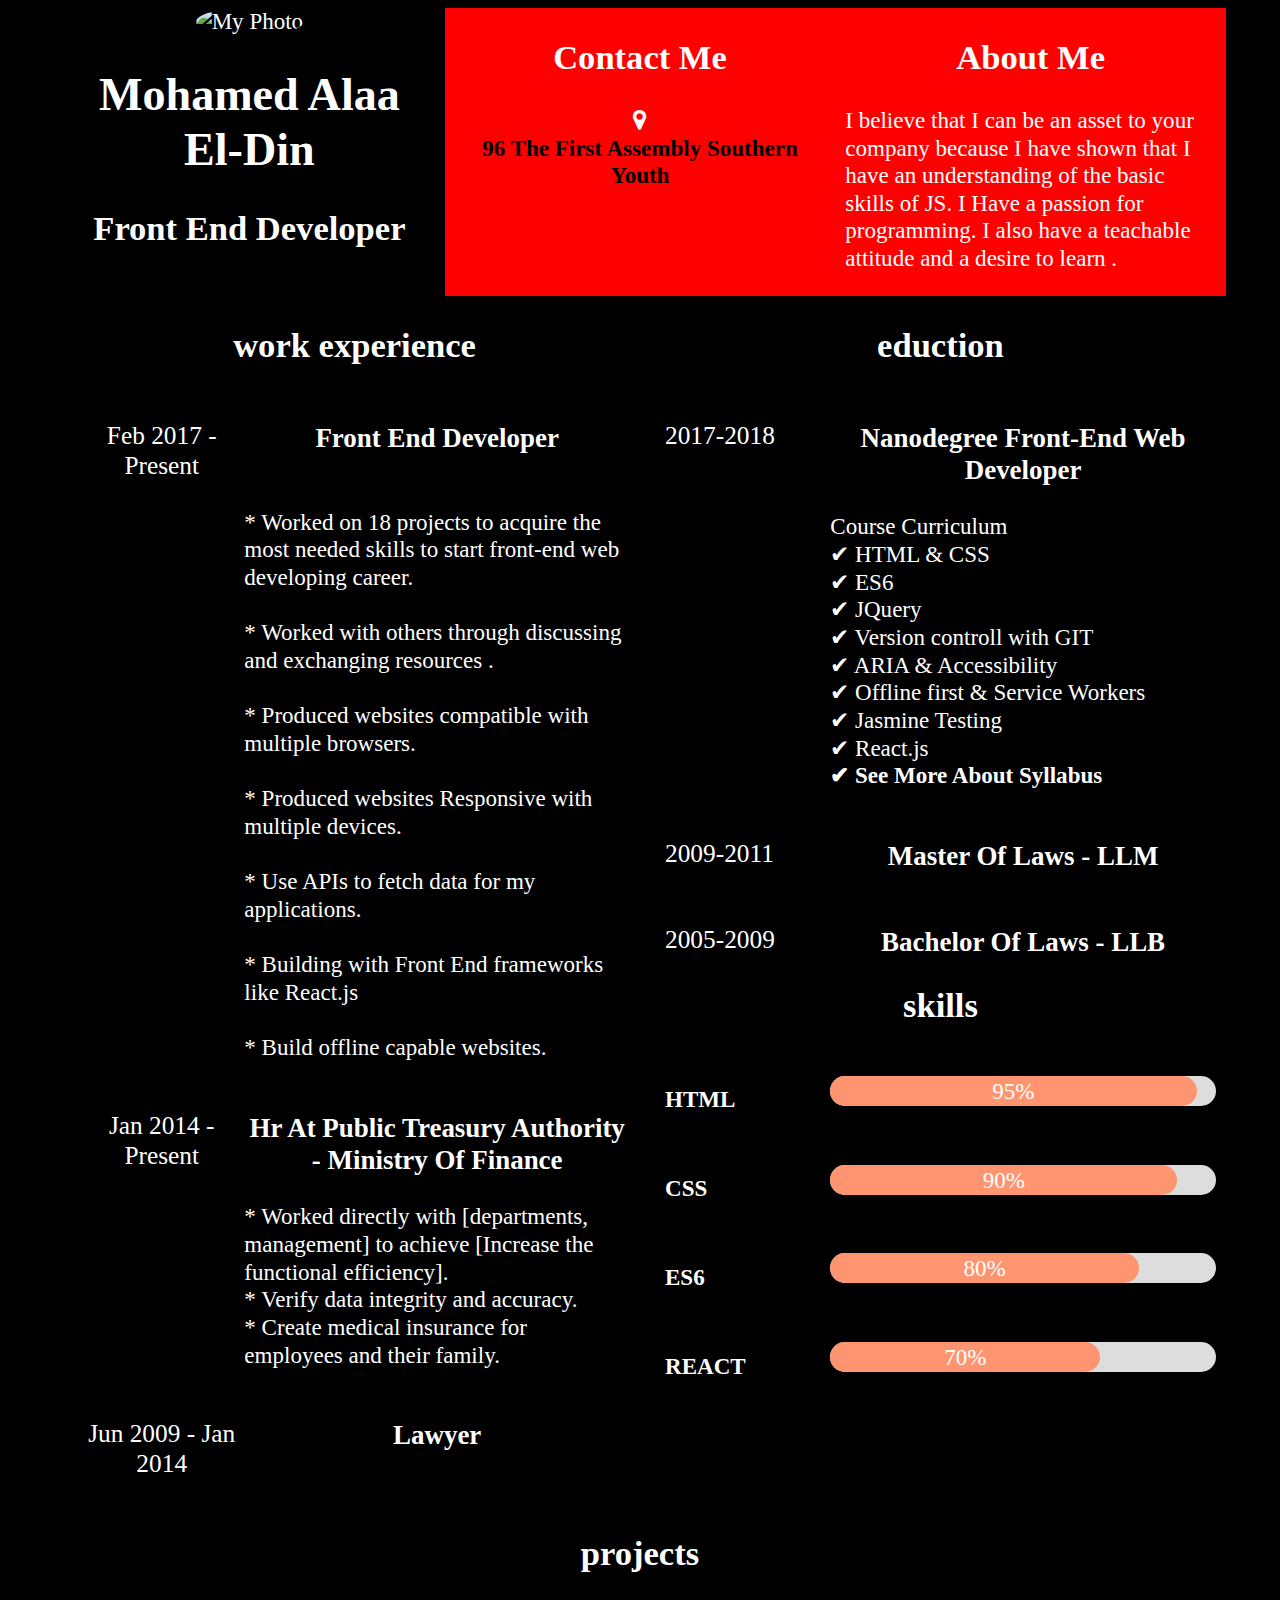
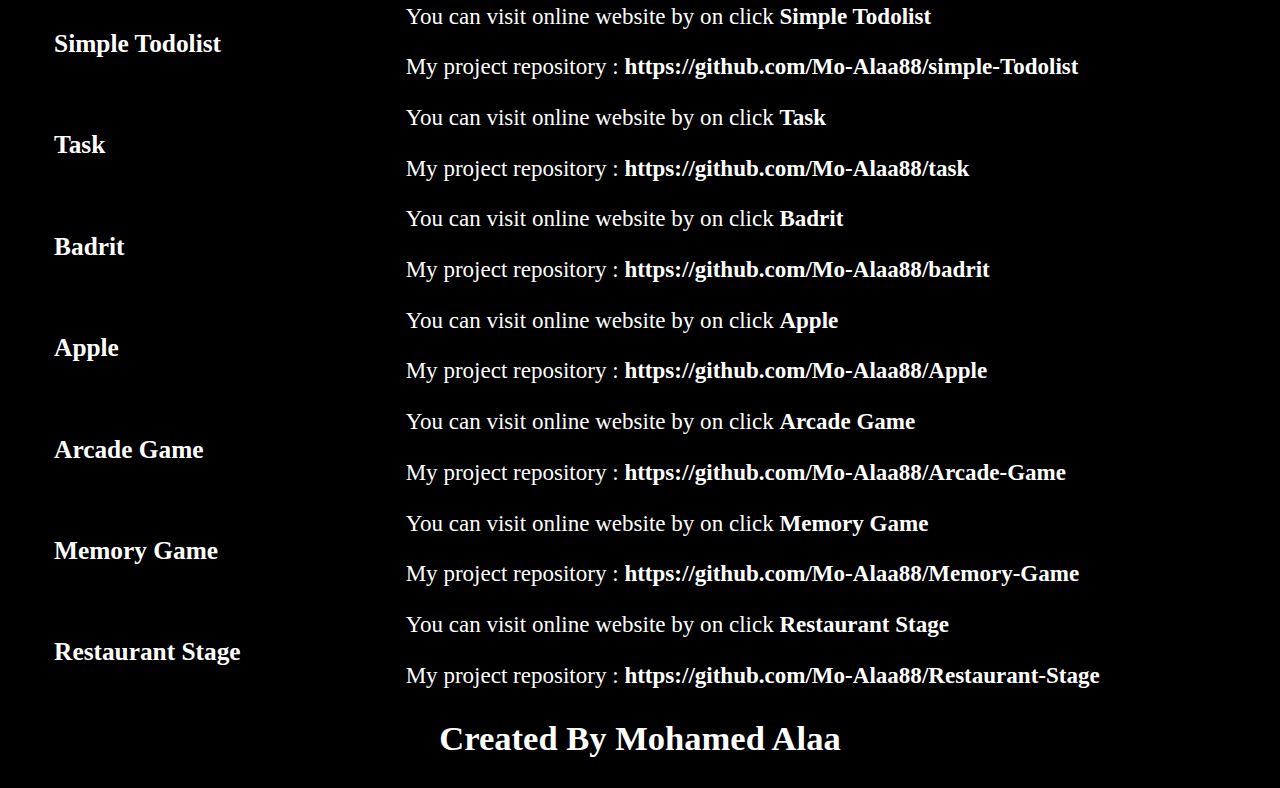
==== index.html @ 9830901a "Update index.html" ====
<!DOCTYPE html>
<html lang="en">
<head>
    <meta charset="UTF-8">
    <meta name="viewport" content="width=device-width, initial-scale=1.0">
	<link rel ='stylesheet' href='./css/main.css'>
    <meta http-equiv="X-UA-Compatible" content="ie=edge">
    <title>Resume</title>
    <link rel="stylesheet" href="https://cdnjs.cloudflare.com/ajax/libs/font-awesome/4.7.0/css/font-awesome.min.css">
</head>
<body>
    <header class="inline">
        <aside class="capt col-4">
            <img src='./image/1.jpeg'alt="My Photo">
            <h1>mohamed alaa el-din</h1>
            <h2>front end developer</h2>            
        </aside>
        <aside class="capt col-4 redBack">
            <h2>contact me</h2>
           <!--  <div >
                <div class="mob"> <i class="fa fa-mobile-phone"></i></div>
                <a href="tel:01228838384" title="Press for go to call number">01228838384</a>
            </div> -->
            <div>
                <div class="mob">
                    <i class="fa fa-map-marker"></i>
                </div>
                <a href="https://www.google.com/maps/place/The+first+assembly+_+Southern+youth/@30.0542994,31.4559256,17z/data=!3m1!4b1!4m5!3m4!1s0x14583cc3ffffffff:0x2319276a5e9e872b!8m2!3d30.0542948!4d31.4581196" target="_blank" title="Press for get directions">96 The first assembly Southern youth</a>
            </div>
         <!--   <div>
                <i class="fa fa-envelope"></i>
                <div><a href="mailto:mohammed.alaa.al.din@gmail.com?Subject=Hello%20again" target="_top" title="Press for send mail">mohammed.alaa.al.din@gmail.com</a>
                </div>
            </div>
            <div>
                <div><i class="fa fa-linkedin-square"></i></div>
                <a href="https://www.linkedin.com/in/mo-alaa88" target="_blank" title="Press for go to my profile on linkedIn">linkedin.com/in/mo-alaa88</a>
            </div>
            <div>
                <div><i class="fa fa-github"></i></div>
                <a href="https://github.com/Mo-Alaa88" target="_blank" title="Press for go to My profile on Github">github.com/Mo-Alaa88</a>
            </div> -->
        </aside>
        <aside class="col-4 redBack" >
            <h2 class="capt">about me</h2>
            <p>I believe that I can be an asset to your company because I have shown that I have an understanding of the basic skills of JS. I Have a passion for programming. I also have a teachable attitude and a desire to learn .</p>
        </aside>

    </header>
    <section class="inline">
      <aside class="grayBlack col-6">
          <h2 class="buttonSection">work experience</h2>
          <div class="inline">
            <p class="data capt">
                feb 2017 - present
            </p>
            <div class="blockDis">
                <h3 class="capt">front end developer</h3>
                <p><br>* Worked on 18 projects to acquire the most needed skills to start front-end web developing career.
                        <br><br>* Worked with others through discussing and exchanging resources .
                        <br><br>* Produced websites compatible with multiple browsers.
                        <br><br>* Produced websites Responsive with multiple devices.
                        <br><br>* Use APIs to fetch data for my applications. 
                        <br><br>* Building with Front End frameworks like React.js
                        <br><br>* Build offline capable websites.</p>
            </div>
          </div>
          <div>
                <p class="data capt">
                    jan 2014 - present
                </p>
                <div class="blockDis">
                    <h3 class="capt">hr at public treasury authority - ministry of finance</h3>
                    <p>
                        * Worked directly with [departments, management] to achieve [Increase the functional efficiency].
                        <br>* Verify data integrity and accuracy.
                        <br>* Create medical insurance for employees and their family.
                    </p>
                </div>
          </div>
          <div>
                <p class="data capt">
                    jun 2009 - jan 2014
                </p>
                <div class="blockDis">
                    <h3 class="capt">lawyer</h3>

          </div>
          </div>
    
      </aside> 
      <aside class="col-6 ">
        <h2 class="buttonSection">eduction</h2>
            <div>
                <p class="data capt">
                    2017-2018
                </p>
                <div class="blockDis">
                    <h3 class="capt">nanodegree front-end web developer</h3>
                    <p>
                            Course Curriculum

                            <br> ✔ HTML & CSS 
                            <br> ✔ ES6
                            <br> ✔ JQuery
                            <br> ✔ Version controll with GIT
                            <br> ✔ ARIA & Accessibility
                            <br> ✔ Offline first & Service Workers
                            <br> ✔ Jasmine Testing
                            <br> ✔ React.js   
                            <br>
                            <a href="https://s3.amazonaws.com/video.udacity-data.com/topher/2017/December/5a39dea1_syllabus-front-end-web-developer-nd-v7.0/syllabus-front-end-web-developer-nd-v7.0.pdf" class="capt">✔ see more about Syllabus</a>
                    </p>
                </div>
            </div>

            <div>
                <p class="data capt">
                    2009-2011
                </p>
                <div class="blockDis">
                    <h3 class="capt">master of laws - LLM</h3>
                </div>
            </div>

            <div>
                <p class="data capt">
                    2005-2009
                </p>
                <div class="blockDis">
                    <h3 class="capt">bachelor of laws - LLB</h3>
                </div>
            </div>
        <h2 class="buttonSection">skills</h2>
        <div class="blackHall">
          <h4>html</h4>
          <div id="myProgress" class="blockDis">
            <div class="myBar" id="a95">95%</div>
          </div>
        </div>


        <div class="blackHall">
            <h4>css</h4>
            <div id="myProgress" class="blockDis">
                <div class="myBar" id="a90">90%</div>
            </div>
        </div>

        <div class="blackHall">
            <h4>es6</h4>
            <div id="myProgress" class="blockDis">
                <div class="myBar" id="a80">80%</div>
            </div>
        </div>
    

        <div class="blackHall">
            <h4>react</h4>
            <div id="myProgress" class="blockDis">
                <div class="myBar" id="a70">70%</div>
            </div>
        </div>
      </aside> 
    </section>
    <section class="col-12" id="content">
        <h2 class="buttonSection">projects</h2>
        <!-- <div class="darkBlue">  -->
            <!-- <a href="" title="">Apple </a> -->
            <!-- <div class="blue">
                <h3 class=' project'>Apple</h3>
                <p>You can viste online website by this <a href="" title="">link</a></p>
                <p>Ripo project <a>https</a></p>
            </div>

            <div class="mediamBlue">
                <h3 class=' project'>Apple</h3>
                <p>You can viste online website by this <a href="" title="">link</a></p>
                <p>Ripo project <a>https</a></p>
            </div> -->
            <script id="template" type="text/template">
            </script>
            <!-- <h3 class=' project'>Apple</h3>
            <p>You can viste online website by this <a href="" title="">link</a></p>
            <p>Ripo project <a>https</a></p>

            <h3 class=' project'>Apple</h3>
            <p>You can viste online website by this <a href="" title="">link</a></p>
            <p>Ripo project <a>https</a></p>

            <h3 class=' project'>Apple</h3>
            <p>You can viste online website by this <a href="" title="">link</a></p>
            <p>Ripo project <a>https</a></p>

            <h3 class=' project'>Apple</h3>
            <p>You can viste online website by this <a href="" title="">link</a></p>
            <p>Ripo project <a>https</a></p>

            <h3 class=' project'>Apple</h3>
            <p>You can viste online website by this <a href="" title="">link</a></p>
            <p>Ripo project <a>https</a></p>

            <h3 class=' project'>Apple</h3>
            <p>You can viste online website by this <a href="" title="">link</a></p>
            <p>Ripo project <a>https</a></p> -->
        <!-- </div> -->
    </section>
    <footer>
        <h2 class="capt">created by mohamed alaa</h2>
    </footer>
</body>
<script src="./js/app.js"></script>
</html>
---- css/main.css ----
body {
    background-color: black;
    font-size: calc(14px + (26 - 14) * ((100vw - 300px) / (1600 - 300)));
    line-height: 1.2;
    padding: 0 2em;
    text-align: center;
    overflow-wrap: break-word;
    color: white;

}
img{
    border-radius: 50% ;
}

.capt {
    text-transform: capitalize;
}

.fa {
    font-size:xx-large;
 } 
 a{
     text-decoration: none;
     color: black;
     font-weight: bold;
}
.redBack {
    background-color: red;
}
p{
    text-align: left;
}
.data{
    text-align: center;
    font-size: 1.1em;
}
.grayBack {
    background-color: #00070d;
    padding-top: 21px;
}

.buttonSection > aside > h2 {
    color:#fe9570;
    text-transform: uppercase;
}

p > a {
    color: white;

}

h4 {
    text-transform: uppercase;
}

#myProgress {
    width: 100%;
    background-color: #ddd;
    border-radius: 25px;
  }

.myBar {
    height: 30px;
    background-color: #fe9570;
    text-align: center;
    line-height: 30px;
    color: white;
    border-radius: 25px;
}

#a95{
    width: 95%;
}

#a90{
    width: 90%;
}

#a80{
    width: 80%;
}

#a70{
    width: 70%;
}
footer > a {
    color: white;
}
@media only screen and (min-width:750px){
    .col-1 {width: 8.33%;}
    .col-2 {width: 16.66%;}
    .col-3 {width: 25%;}
    .col-4 {
        width: 33.33%;
        padding-left: 10px;
        padding-right: 10px;
    }
    .col-5 {width: 41.66%;}
    .col-6 {
        width: 50%;
        padding-left: 25px;
        padding-right: 10px;
    }
    .col-7 {width: 58.33%;}
    .col-8 {width: 66.66%;}
    .col-9 {width: 75%;}
    .col-10 {width: 83.33%;}
    .col-11 {width: 91.66%;}
    .col-12 {width: 100%;}
    .blockDis {
        display: block;
        float: left;
        width: 70%;
    }
    .data{
        display: flex;
        float: left;
        width: 30%;
    }
    #myProgress{
        margin-top: 20px;
        width: 70%;
        background-color: #ddd;
        border-radius: 25px;
        height: 30px;    
        line-height: 30px;
    }
    .blackHall {
        display: flex; 
        width: 100%;
    }
    h4{
        display: flex;
        float: left;
        width: 30%;
    }
    .grayBack{
        display: inline-block;
    }
    .inline{
        display: flex;

    }
}
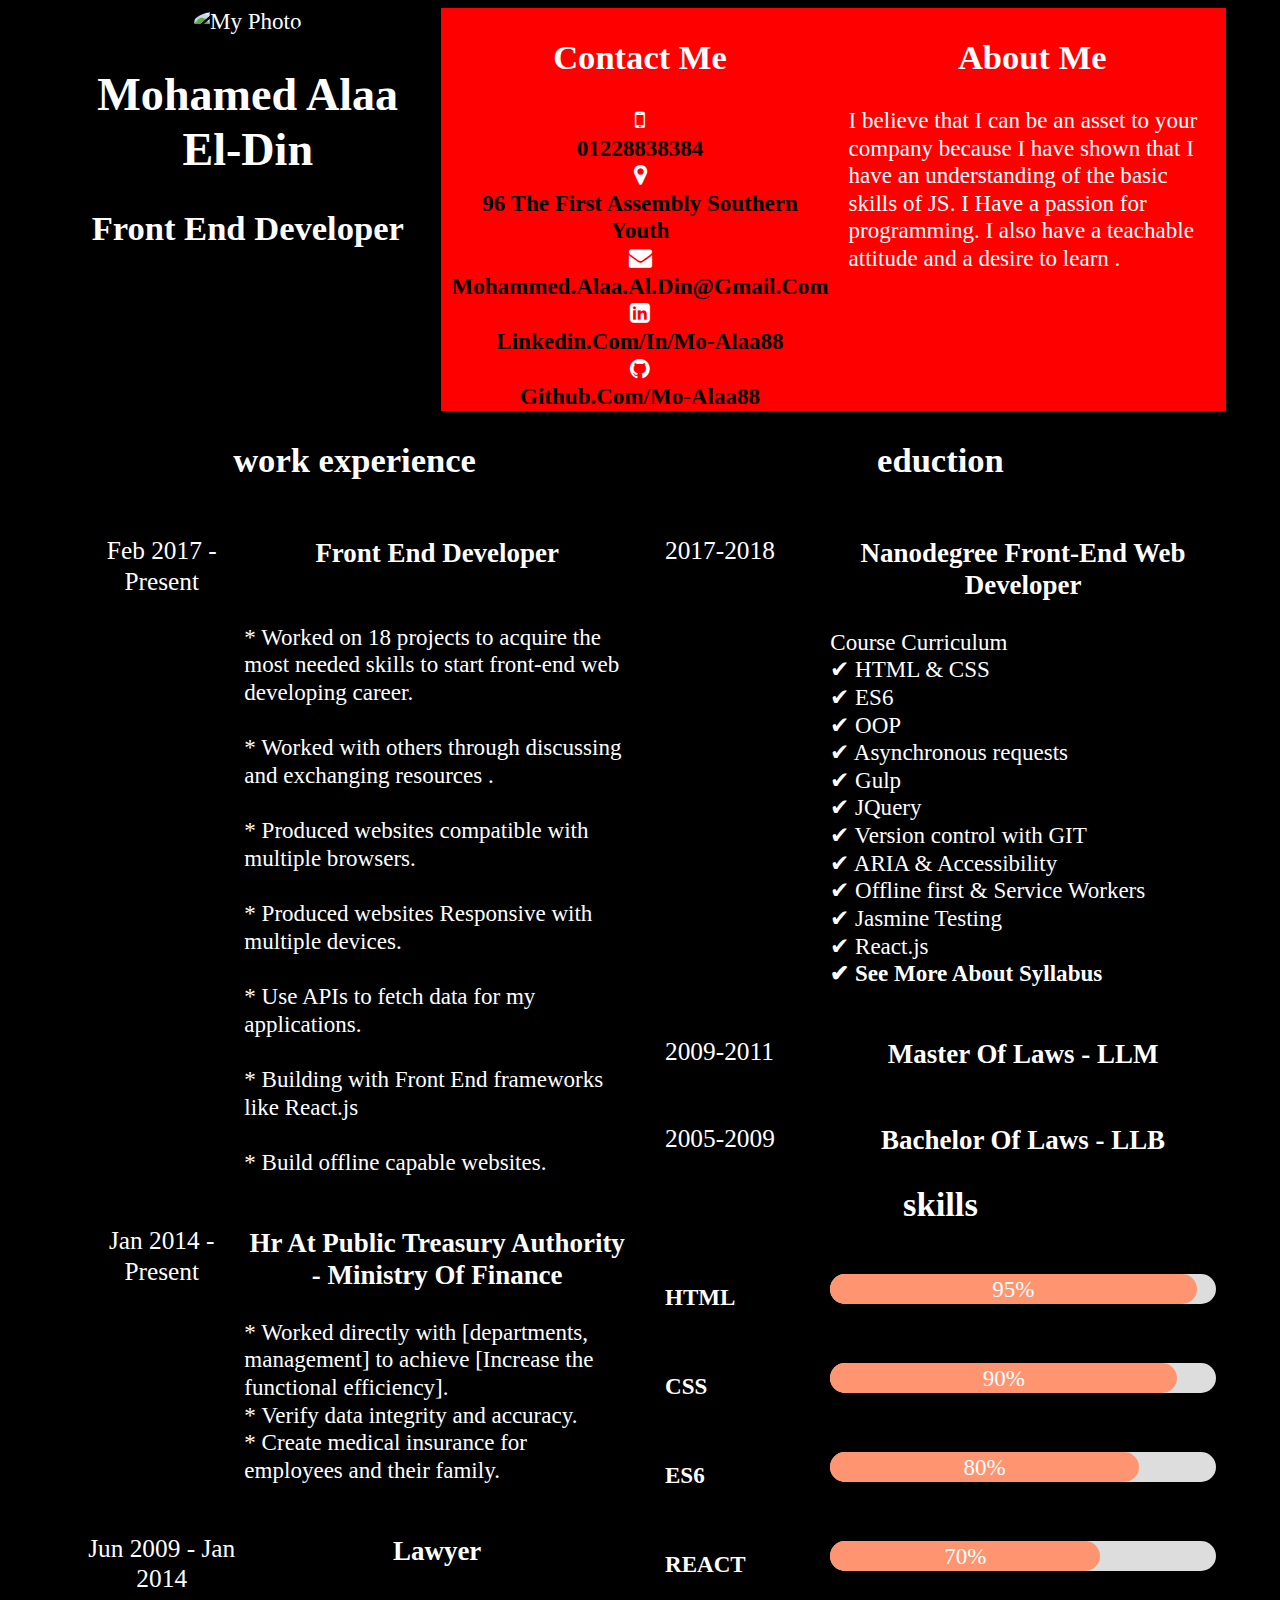
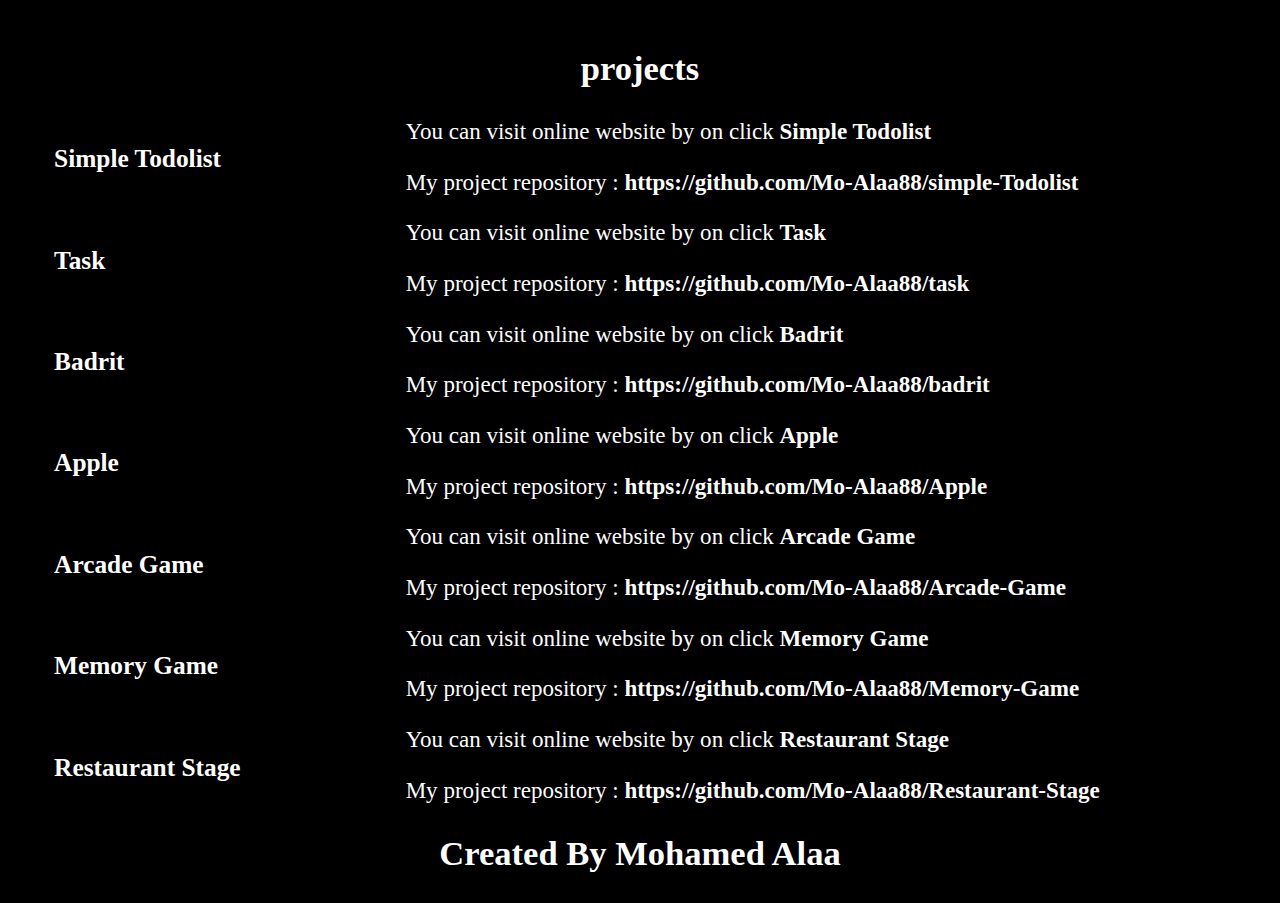
==== commit 18d78c2b: "Update course curriculum contant" ====
--- a/index.html
+++ b/index.html
@@ -17,17 +17,17 @@
         </aside>
         <aside class="capt col-4 redBack">
             <h2>contact me</h2>
-           <!--  <div >
+            <div >
                 <div class="mob"> <i class="fa fa-mobile-phone"></i></div>
                 <a href="tel:01228838384" title="Press for go to call number">01228838384</a>
-            </div> -->
+            </div>
             <div>
                 <div class="mob">
                     <i class="fa fa-map-marker"></i>
                 </div>
                 <a href="https://www.google.com/maps/place/The+first+assembly+_+Southern+youth/@30.0542994,31.4559256,17z/data=!3m1!4b1!4m5!3m4!1s0x14583cc3ffffffff:0x2319276a5e9e872b!8m2!3d30.0542948!4d31.4581196" target="_blank" title="Press for get directions">96 The first assembly Southern youth</a>
             </div>
-         <!--   <div>
+        <div>
                 <i class="fa fa-envelope"></i>
                 <div><a href="mailto:mohammed.alaa.al.din@gmail.com?Subject=Hello%20again" target="_top" title="Press for send mail">mohammed.alaa.al.din@gmail.com</a>
                 </div>
@@ -39,7 +39,7 @@
             <div>
                 <div><i class="fa fa-github"></i></div>
                 <a href="https://github.com/Mo-Alaa88" target="_blank" title="Press for go to My profile on Github">github.com/Mo-Alaa88</a>
-            </div> -->
+            </div>
         </aside>
         <aside class="col-4 redBack" >
             <h2 class="capt">about me</h2>
@@ -100,14 +100,17 @@
                     <p>
                             Course Curriculum
 
-                            <br> ✔ HTML & CSS 
-                            <br> ✔ ES6
-                            <br> ✔ JQuery
-                            <br> ✔ Version controll with GIT
-                            <br> ✔ ARIA & Accessibility
-                            <br> ✔ Offline first & Service Workers
-                            <br> ✔ Jasmine Testing
-                            <br> ✔ React.js   
+			    <br> ✔  HTML & CSS 
+			    <br> ✔  ES6
+			    <br> ✔  OOP
+			    <br> ✔  Asynchronous requests
+			    <br> ✔  Gulp
+			    <br> ✔  JQuery
+			    <br> ✔  Version control with GIT
+			    <br> ✔  ARIA & Accessibility
+			    <br> ✔  Offline first & Service Workers
+			    <br> ✔  Jasmine Testing
+			    <br> ✔  React.js
                             <br>
                             <a href="https://s3.amazonaws.com/video.udacity-data.com/topher/2017/December/5a39dea1_syllabus-front-end-web-developer-nd-v7.0/syllabus-front-end-web-developer-nd-v7.0.pdf" class="capt">✔ see more about Syllabus</a>
                     </p>
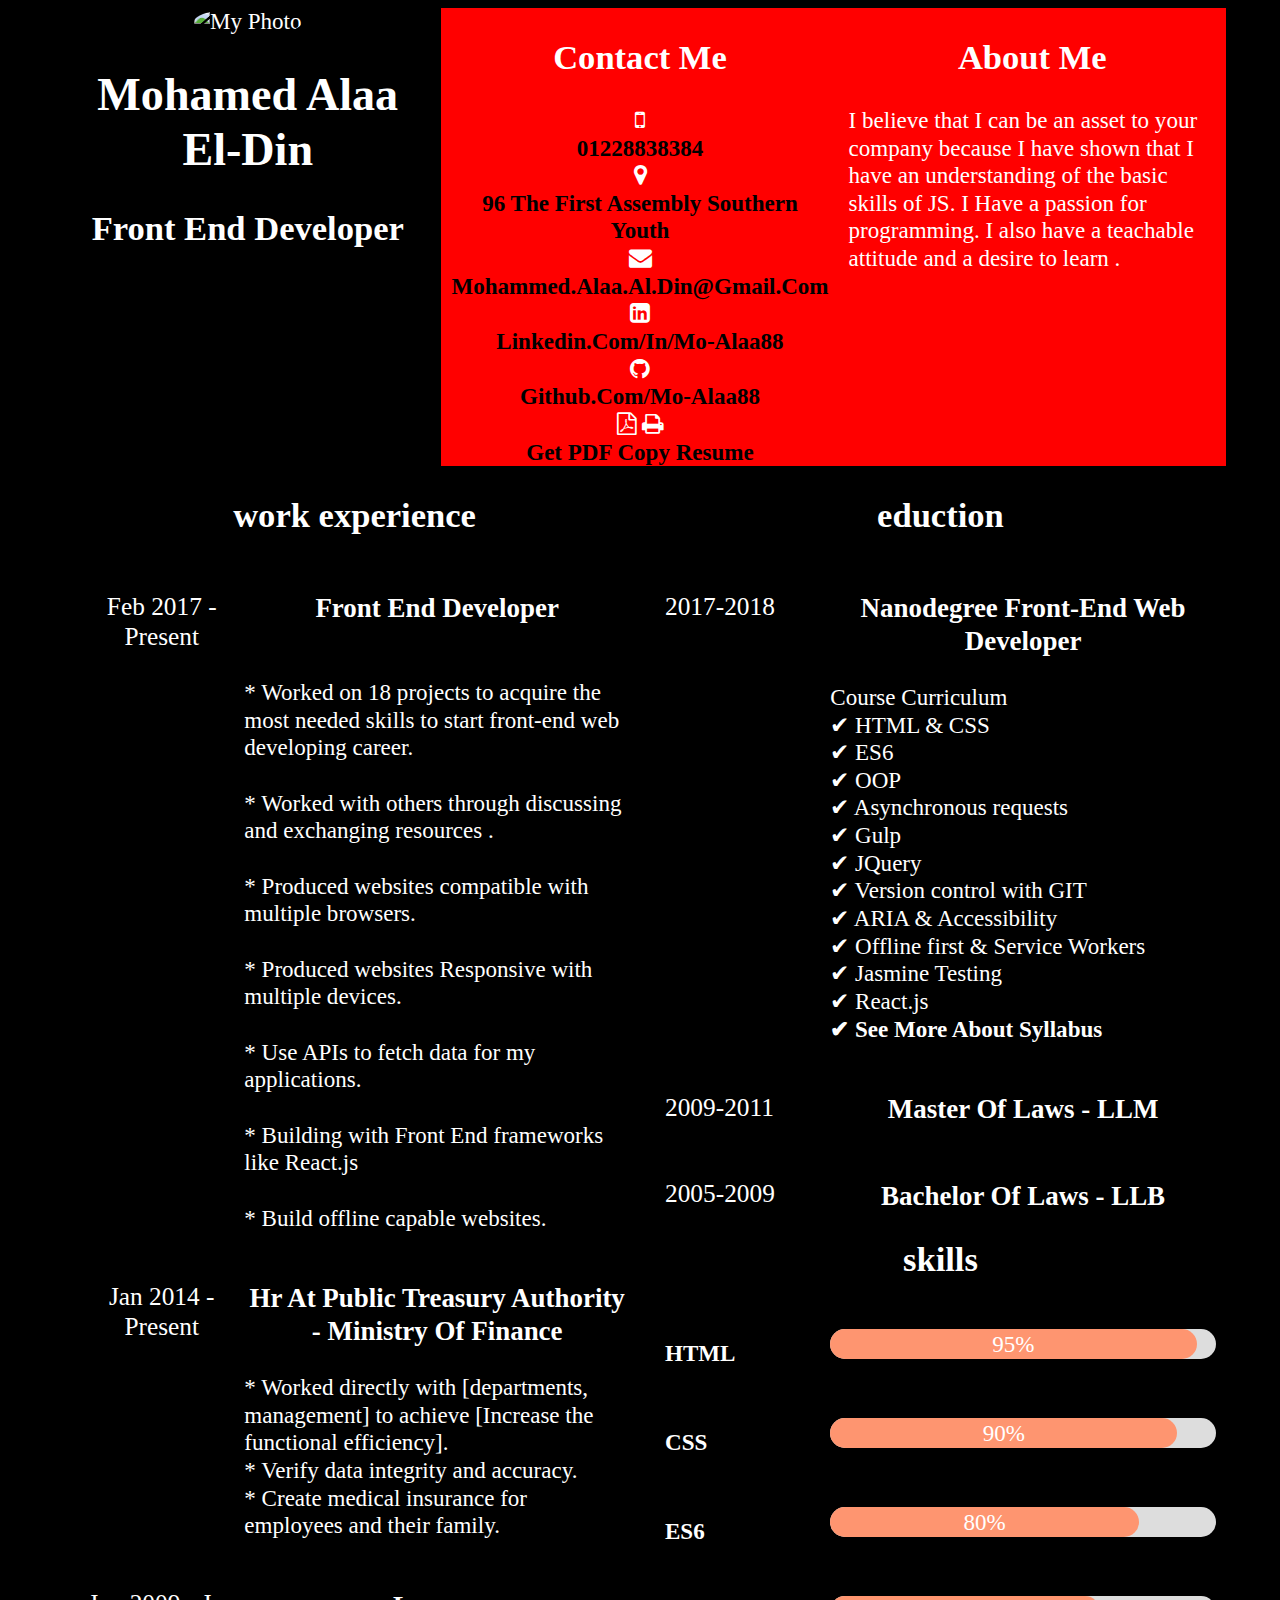
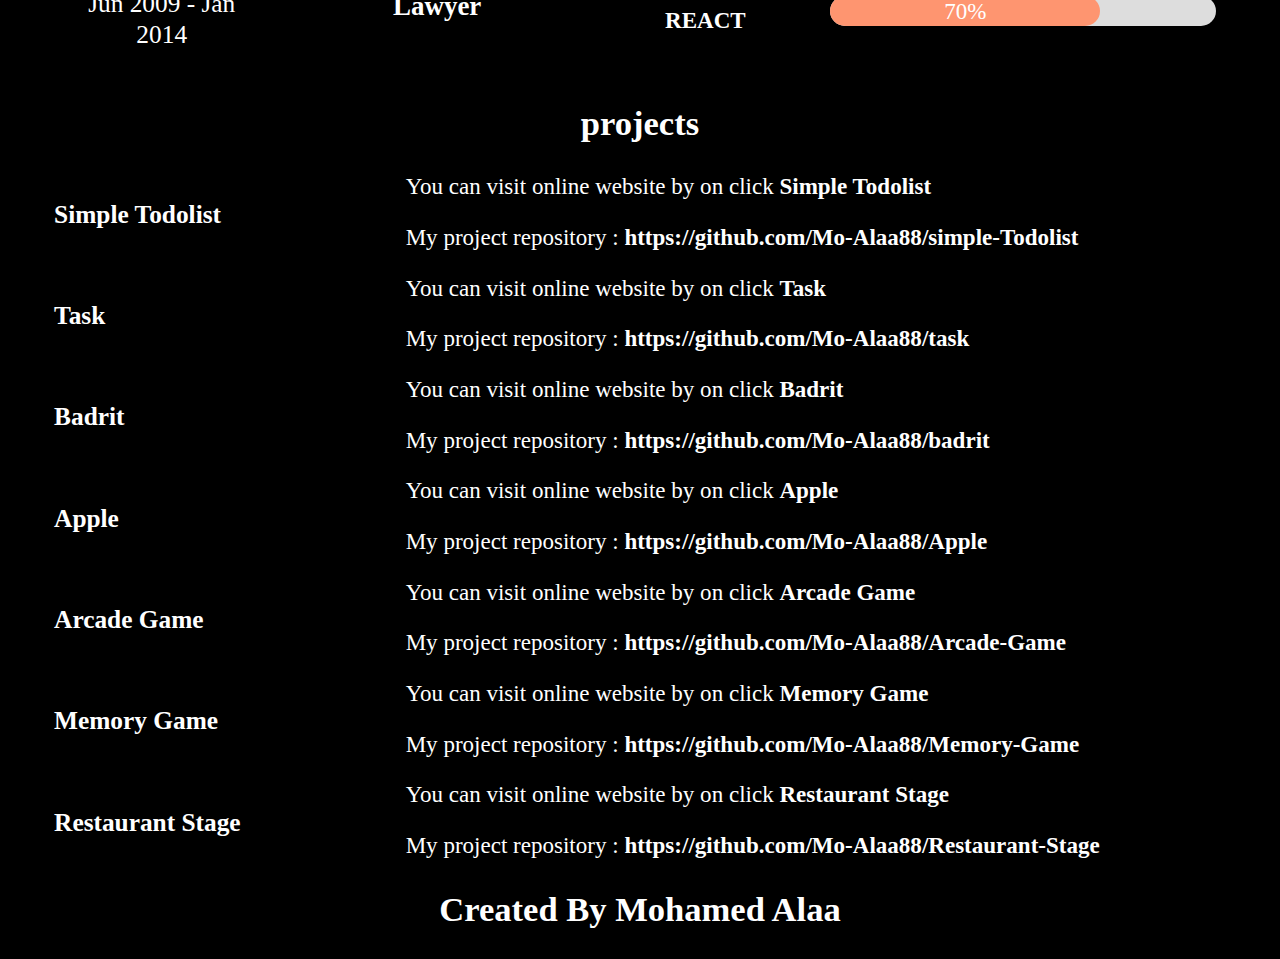
==== commit 3fc584ae: "Add PDF copy resume" ====
--- a/index.html
+++ b/index.html
@@ -27,7 +27,7 @@
                 </div>
                 <a href="https://www.google.com/maps/place/The+first+assembly+_+Southern+youth/@30.0542994,31.4559256,17z/data=!3m1!4b1!4m5!3m4!1s0x14583cc3ffffffff:0x2319276a5e9e872b!8m2!3d30.0542948!4d31.4581196" target="_blank" title="Press for get directions">96 The first assembly Southern youth</a>
             </div>
-        <div>
+            <div>
                 <i class="fa fa-envelope"></i>
                 <div><a href="mailto:mohammed.alaa.al.din@gmail.com?Subject=Hello%20again" target="_top" title="Press for send mail">mohammed.alaa.al.din@gmail.com</a>
                 </div>
@@ -39,6 +39,11 @@
             <div>
                 <div><i class="fa fa-github"></i></div>
                 <a href="https://github.com/Mo-Alaa88" target="_blank" title="Press for go to My profile on Github">github.com/Mo-Alaa88</a>
+            </div>
+            <div>
+                <div><i class="fa fa-file-pdf-o"></i> <i class="fa fa-print" aria-hidden="true"></i>
+                </div>
+                <a href="https://drive.google.com/file/d/1qjwDkl_eYxqEpSkqbyOeDPd5BCdIYazR/view" target="_blank" title="Press here for get PDF copy">get PDF copy resume </a>
             </div>
         </aside>
         <aside class="col-4 redBack" >
@@ -98,21 +103,20 @@
                 <div class="blockDis">
                     <h3 class="capt">nanodegree front-end web developer</h3>
                     <p>
-                            Course Curriculum
-
-			    <br> ✔  HTML & CSS 
-			    <br> ✔  ES6
-			    <br> ✔  OOP
-			    <br> ✔  Asynchronous requests
-			    <br> ✔  Gulp
-			    <br> ✔  JQuery
-			    <br> ✔  Version control with GIT
-			    <br> ✔  ARIA & Accessibility
-			    <br> ✔  Offline first & Service Workers
-			    <br> ✔  Jasmine Testing
-			    <br> ✔  React.js
-                            <br>
-                            <a href="https://s3.amazonaws.com/video.udacity-data.com/topher/2017/December/5a39dea1_syllabus-front-end-web-developer-nd-v7.0/syllabus-front-end-web-developer-nd-v7.0.pdf" class="capt">✔ see more about Syllabus</a>
+                        Course Curriculum
+                        <br> ✔  HTML & CSS 
+                        <br> ✔  ES6
+                        <br> ✔  OOP
+                        <br> ✔  Asynchronous requests
+                        <br> ✔  Gulp
+                        <br> ✔  JQuery
+                        <br> ✔  Version control with GIT
+                        <br> ✔  ARIA & Accessibility
+                        <br> ✔  Offline first & Service Workers
+                        <br> ✔  Jasmine Testing
+                        <br> ✔  React.js
+                        <br>
+                        <a href="https://s3.amazonaws.com/video.udacity-data.com/topher/2017/December/5a39dea1_syllabus-front-end-web-developer-nd-v7.0/syllabus-front-end-web-developer-nd-v7.0.pdf" class="capt">✔ see more about Syllabus</a>
                     </p>
                 </div>
             </div>
@@ -168,45 +172,8 @@
     </section>
     <section class="col-12" id="content">
         <h2 class="buttonSection">projects</h2>
-        <!-- <div class="darkBlue">  -->
-            <!-- <a href="" title="">Apple </a> -->
-            <!-- <div class="blue">
-                <h3 class=' project'>Apple</h3>
-                <p>You can viste online website by this <a href="" title="">link</a></p>
-                <p>Ripo project <a>https</a></p>
-            </div>
-
-            <div class="mediamBlue">
-                <h3 class=' project'>Apple</h3>
-                <p>You can viste online website by this <a href="" title="">link</a></p>
-                <p>Ripo project <a>https</a></p>
-            </div> -->
             <script id="template" type="text/template">
             </script>
-            <!-- <h3 class=' project'>Apple</h3>
-            <p>You can viste online website by this <a href="" title="">link</a></p>
-            <p>Ripo project <a>https</a></p>
-
-            <h3 class=' project'>Apple</h3>
-            <p>You can viste online website by this <a href="" title="">link</a></p>
-            <p>Ripo project <a>https</a></p>
-
-            <h3 class=' project'>Apple</h3>
-            <p>You can viste online website by this <a href="" title="">link</a></p>
-            <p>Ripo project <a>https</a></p>
-
-            <h3 class=' project'>Apple</h3>
-            <p>You can viste online website by this <a href="" title="">link</a></p>
-            <p>Ripo project <a>https</a></p>
-
-            <h3 class=' project'>Apple</h3>
-            <p>You can viste online website by this <a href="" title="">link</a></p>
-            <p>Ripo project <a>https</a></p>
-
-            <h3 class=' project'>Apple</h3>
-            <p>You can viste online website by this <a href="" title="">link</a></p>
-            <p>Ripo project <a>https</a></p> -->
-        <!-- </div> -->
     </section>
     <footer>
         <h2 class="capt">created by mohamed alaa</h2>
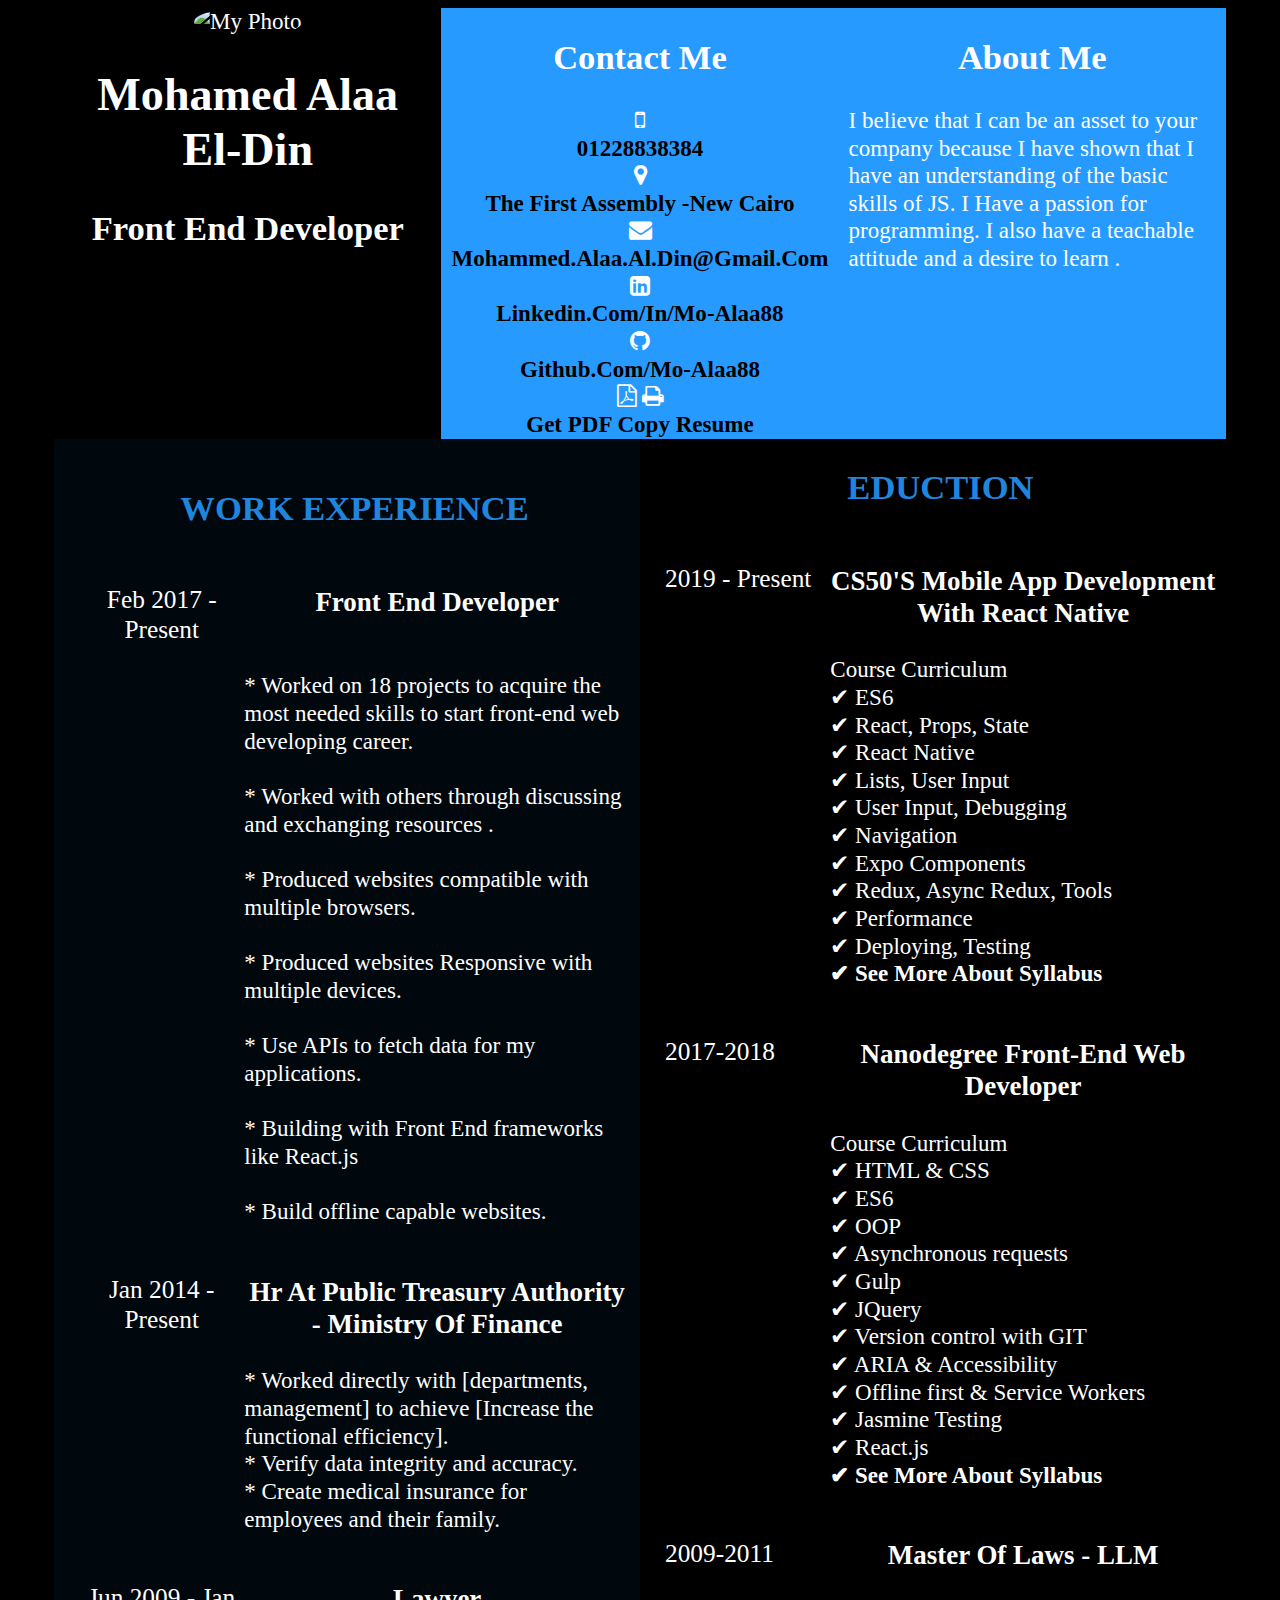
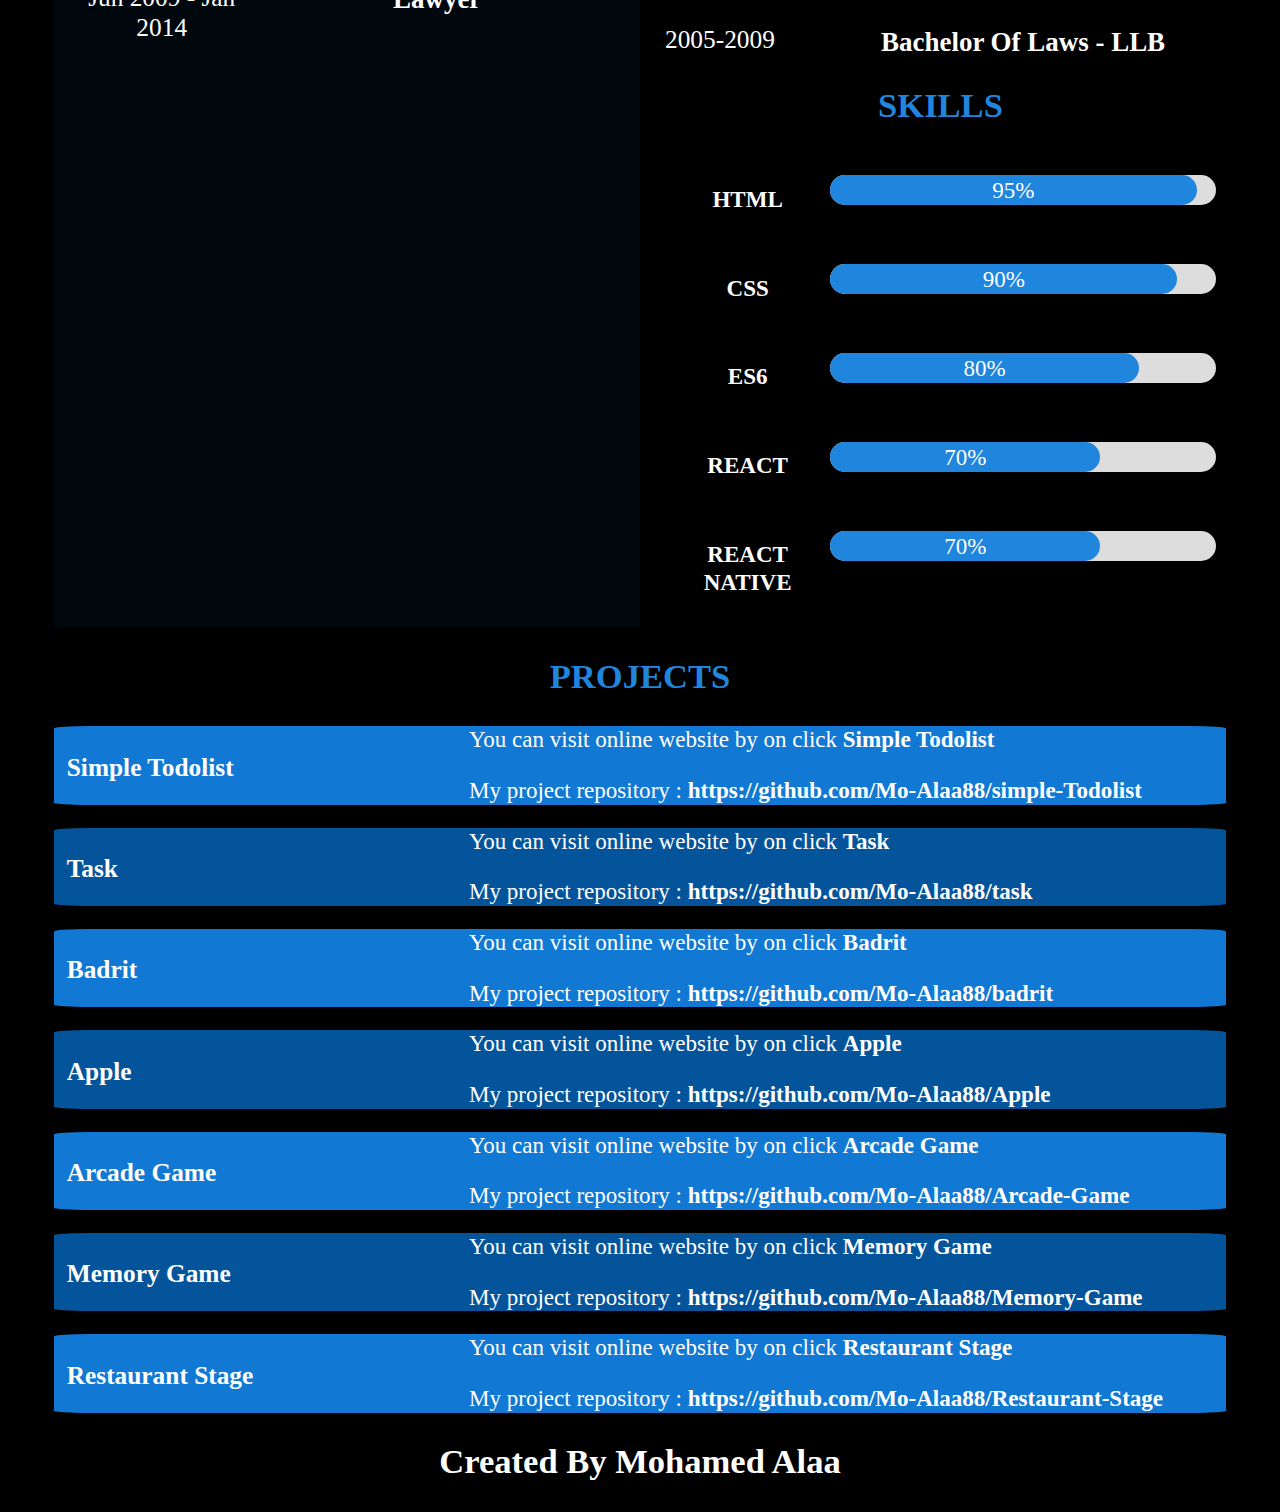
==== commit c04001c6: "Add New Eduction & New Skills - Remove flex prop with h4 in css" ====
--- a/index.html
+++ b/index.html
@@ -25,7 +25,7 @@
                 <div class="mob">
                     <i class="fa fa-map-marker"></i>
                 </div>
-                <a href="https://www.google.com/maps/place/The+first+assembly+_+Southern+youth/@30.0542994,31.4559256,17z/data=!3m1!4b1!4m5!3m4!1s0x14583cc3ffffffff:0x2319276a5e9e872b!8m2!3d30.0542948!4d31.4581196" target="_blank" title="Press for get directions">96 The first assembly Southern youth</a>
+                <a href="https://www.google.com/maps/place/The+first+assembly+_+Southern+youth/@30.0542994,31.4559256,17z/data=!3m1!4b1!4m5!3m4!1s0x14583cc3ffffffff:0x2319276a5e9e872b!8m2!3d30.0542948!4d31.4581196" target="_blank" title="Press for get directions">The first assembly -New Cairo</a>
             </div>
             <div>
                 <i class="fa fa-envelope"></i>
@@ -43,7 +43,7 @@
             <div>
                 <div><i class="fa fa-file-pdf-o"></i> <i class="fa fa-print" aria-hidden="true"></i>
                 </div>
-                <a href="https://drive.google.com/file/d/1qjwDkl_eYxqEpSkqbyOeDPd5BCdIYazR/view" target="_blank" title="Press here for get PDF copy">get PDF copy resume </a>
+                <a href="https://drive.google.com/file/d/1dvo65U2EqIJiWXK4qBJtxyeFBVkAxLIM/view" target="_blank" title="Press here for get PDF copy">get PDF copy resume </a>
             </div>
         </aside>
         <aside class="col-4 redBack" >
@@ -96,6 +96,29 @@
       </aside> 
       <aside class="col-6 ">
         <h2 class="buttonSection">eduction</h2>
+        <div>
+            <p class="data capt">
+                2019 - Present
+            </p>
+            <div class="blockDis">
+                <h3 class="capt">CS50's Mobile App Development with React Native</h3>
+                <p>
+                    Course Curriculum 
+                    <br> ✔  ES6
+                    <br> ✔  React, Props, State
+                    <br> ✔  React Native
+                    <br> ✔  Lists, User Input
+                    <br> ✔  User Input, Debugging
+                    <br> ✔  Navigation
+                    <br> ✔  Expo Components
+                    <br> ✔  Redux, Async Redux, Tools
+                    <br> ✔  Performance
+                    <br> ✔  Deploying, Testing
+                    <br>
+                    <a href="https://s3.amazonaws.com/video.udacity-data.com/topher/2017/December/5a39dea1_syllabus-front-end-web-developer-nd-v7.0/syllabus-front-end-web-developer-nd-v7.0.pdf" class="capt">✔ see more about Syllabus</a>
+                </p>
+            </div>
+        </div>
             <div>
                 <p class="data capt">
                     2017-2018
@@ -168,6 +191,13 @@
                 <div class="myBar" id="a70">70%</div>
             </div>
         </div>
+
+        <div class="blackHall">
+            <h4>react native</h4>
+            <div id="myProgress" class="blockDis">
+                <div class="myBar" id="a70">70%</div>
+            </div>
+        </div>
       </aside> 
     </section>
     <section class="col-12" id="content">
--- a/css/main.css
+++ b/css/main.css
@@ -1,13 +1,36 @@
+:root {
+    /* --mainBlack : black;
+    --mainWhite : white;
+    --mainRed : red;
+    --mainGrayBlack : #00070d;
+    --mainOrange : #fe9570;
+    --mainOffWhite : #ddd ; */
+    
+    --mainBlack : black;
+    --mainWhite : white;
+    --mainRed : #279aff;
+    --mainGrayBlack : #00070d;
+    --mainOrange : #2085dd;
+    --mainOffWhite : #ddd ;
+    --mainDarkBlue : #03315a;
+    --mainMediamBlue : #1179d3;
+    --mainBlue : #04549b;
+    /* color: #2d8ee4;
+    color: #1179d3;
+    color: #04549b;
+    color: #2085dd; */
+}
+
 body {
-    background-color: black;
+    background-color: var(--mainBlack);
     font-size: calc(14px + (26 - 14) * ((100vw - 300px) / (1600 - 300)));
     line-height: 1.2;
     padding: 0 2em;
     text-align: center;
     overflow-wrap: break-word;
-    color: white;
-
-}
+    color: var(--mainWhite);
+}
+
 img{
     border-radius: 50% ;
 }
@@ -19,34 +42,38 @@
 .fa {
     font-size:xx-large;
  } 
+
  a{
      text-decoration: none;
-     color: black;
+     color: var(--mainBlack);
      font-weight: bold;
 }
+
 .redBack {
-    background-color: red;
-}
+    background-color: var(--mainRed);
+}
+
 p{
     text-align: left;
 }
+
 .data{
     text-align: center;
     font-size: 1.1em;
 }
-.grayBack {
-    background-color: #00070d;
+
+.grayBlack {
+    background-color: var(--mainGrayBlack);
     padding-top: 21px;
 }
 
-.buttonSection > aside > h2 {
-    color:#fe9570;
+.buttonSection  {
+    color:var(--mainOrange);
     text-transform: uppercase;
 }
 
 p > a {
-    color: white;
-
+    color: var(--mainWhite);
 }
 
 h4 {
@@ -55,16 +82,16 @@
 
 #myProgress {
     width: 100%;
-    background-color: #ddd;
+    background-color: var(--mainOffWhite);
     border-radius: 25px;
-  }
+}
 
 .myBar {
     height: 30px;
-    background-color: #fe9570;
+    background-color: var(--mainOrange);
     text-align: center;
     line-height: 30px;
-    color: white;
+    color: var(--mainWhite);
     border-radius: 25px;
 }
 
@@ -83,62 +110,106 @@
 #a70{
     width: 70%;
 }
+
 footer > a {
-    color: white;
-}
+    color: var(--mainWhite);
+}
+
+.grayBlack > a {
+    color : var(--mainWhite) ;
+    text-align: left;
+}
+
+.project{
+    display: flex;
+    float: left;
+    padding-right: 2em;
+    padding-left: .5em;
+}
+
+.darkBlue{
+    background: var(--mainWhite);
+    border-radius: 3%;
+    margin: .25em;
+    padding: .5em;
+}
+
+.mediamBlue{
+ background: var(--mainMediamBlue);
+ border-radius: 3%;
+
+}
+
+.blue {
+ background: var(--mainBlue);
+ border-radius: 3%;
+
+}
+
 @media only screen and (min-width:750px){
     .col-1 {width: 8.33%;}
     .col-2 {width: 16.66%;}
     .col-3 {width: 25%;}
+
     .col-4 {
         width: 33.33%;
         padding-left: 10px;
         padding-right: 10px;
     }
+
     .col-5 {width: 41.66%;}
+
     .col-6 {
         width: 50%;
         padding-left: 25px;
         padding-right: 10px;
     }
+
     .col-7 {width: 58.33%;}
     .col-8 {width: 66.66%;}
     .col-9 {width: 75%;}
     .col-10 {width: 83.33%;}
     .col-11 {width: 91.66%;}
     .col-12 {width: 100%;}
+
     .blockDis {
         display: block;
         float: left;
         width: 70%;
     }
+
     .data{
         display: flex;
         float: left;
         width: 30%;
     }
+
     #myProgress{
         margin-top: 20px;
         width: 70%;
-        background-color: #ddd;
+        background-color: var(--mainOffWhite);
         border-radius: 25px;
         height: 30px;    
         line-height: 30px;
     }
+
     .blackHall {
         display: flex; 
         width: 100%;
     }
+
     h4{
-        display: flex;
+        /* display: flex; */
         float: left;
         width: 30%;
     }
-    .grayBack{
+
+    /* .grayBlack{
         display: inline-block;
-    }
+    } */
+
     .inline{
         display: flex;
-
-    }
+    }
+
 }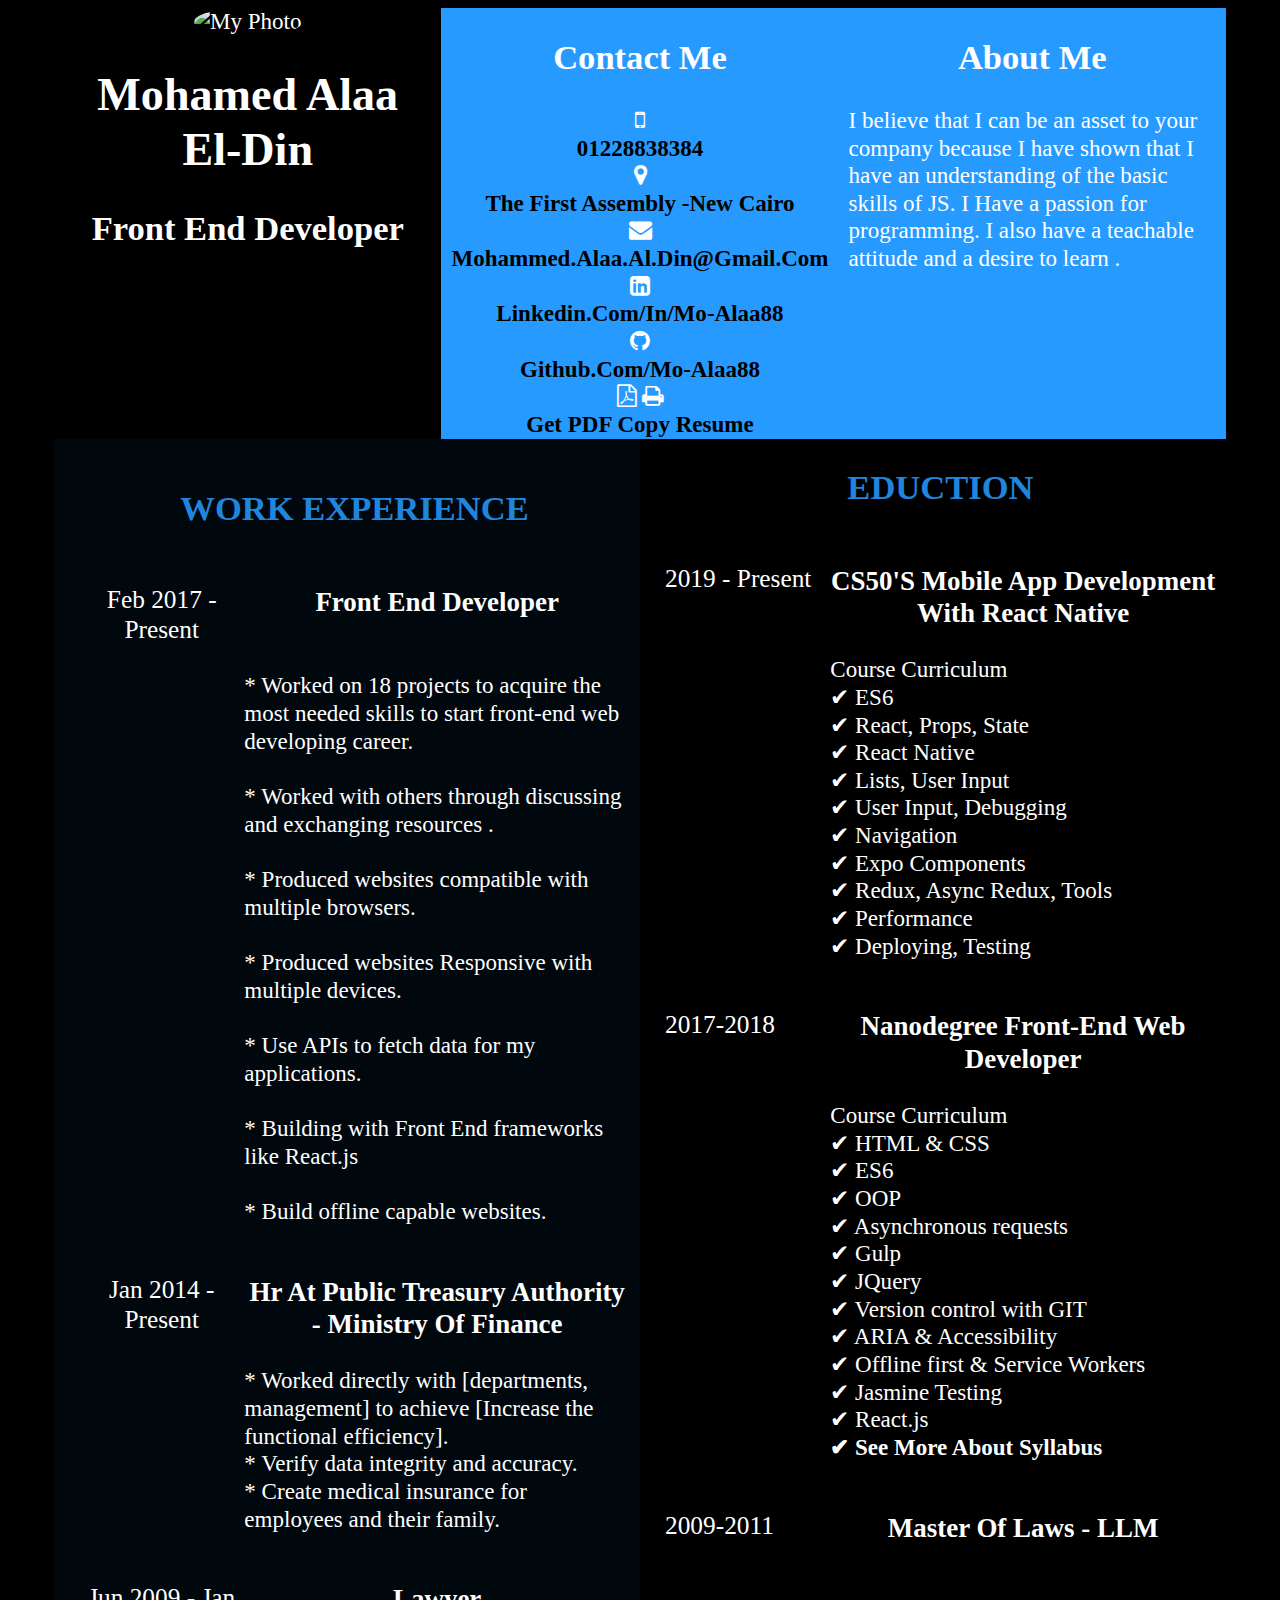
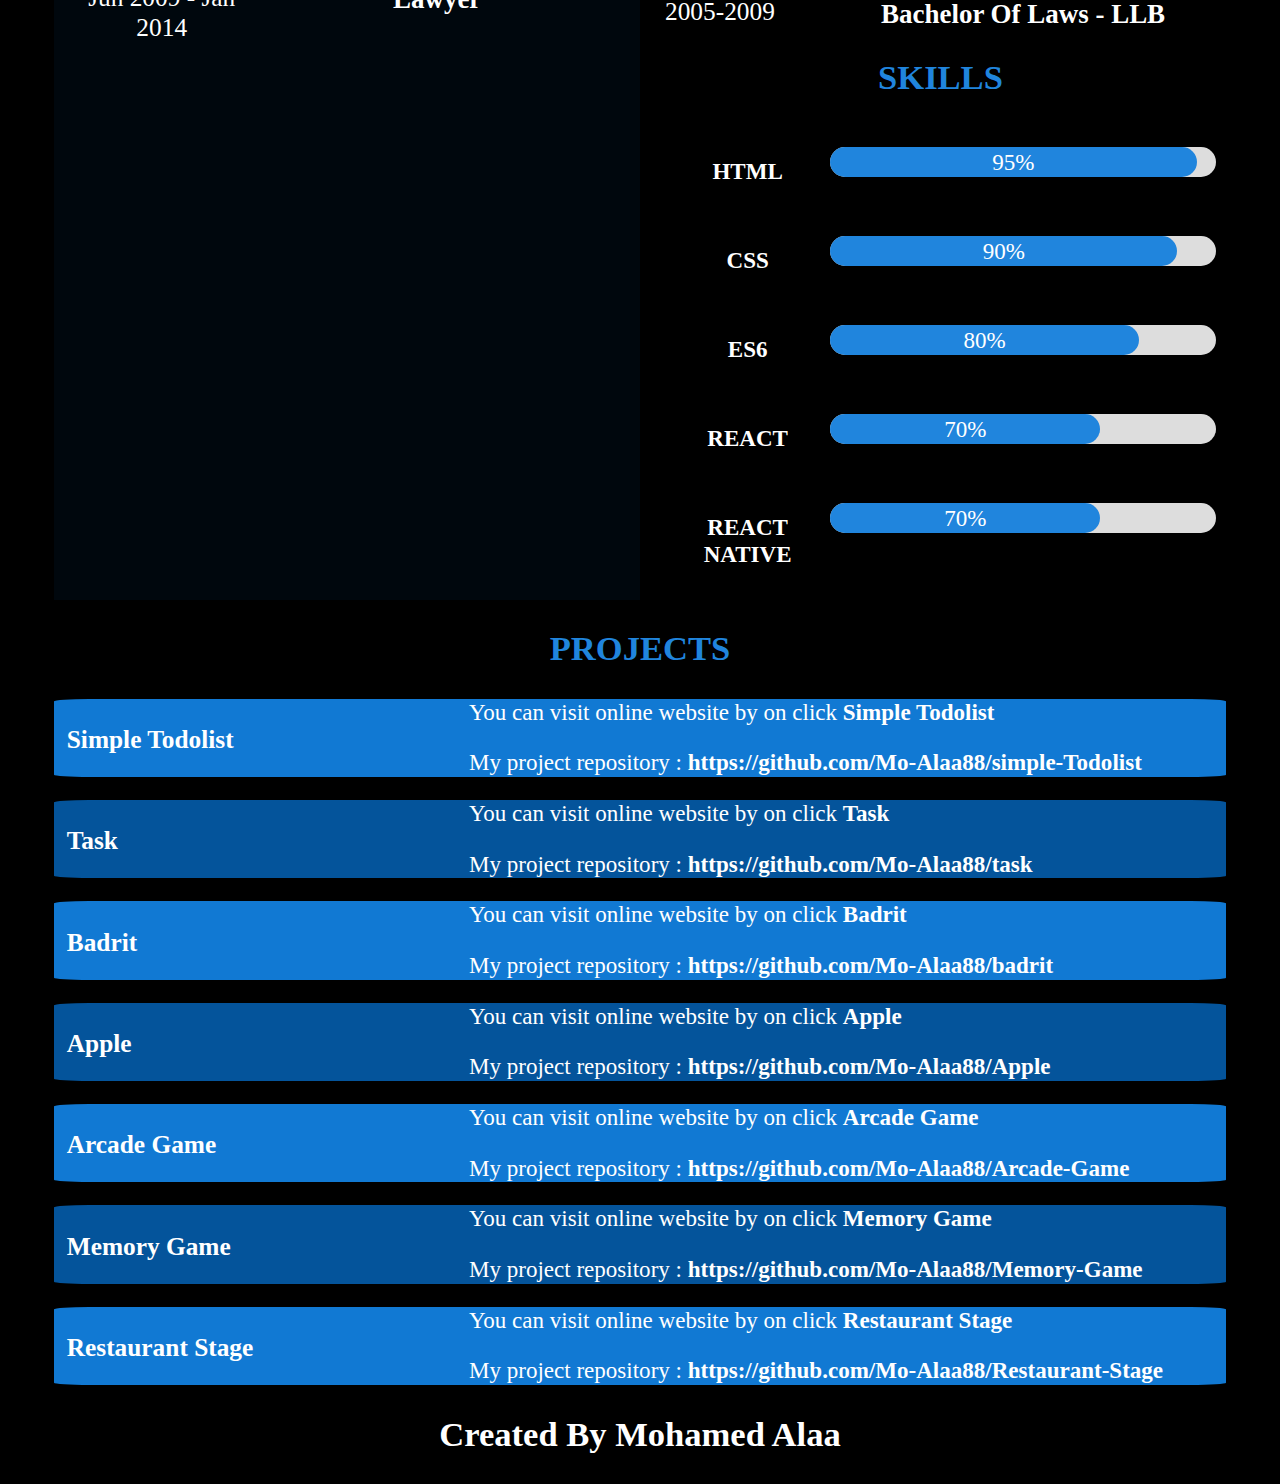
==== commit 16bb083e: "Update index.html" ====
--- a/index.html
+++ b/index.html
@@ -114,8 +114,7 @@
                     <br> ✔  Redux, Async Redux, Tools
                     <br> ✔  Performance
                     <br> ✔  Deploying, Testing
-                    <br>
-                    <a href="https://s3.amazonaws.com/video.udacity-data.com/topher/2017/December/5a39dea1_syllabus-front-end-web-developer-nd-v7.0/syllabus-front-end-web-developer-nd-v7.0.pdf" class="capt">✔ see more about Syllabus</a>
+                   
                 </p>
             </div>
         </div>
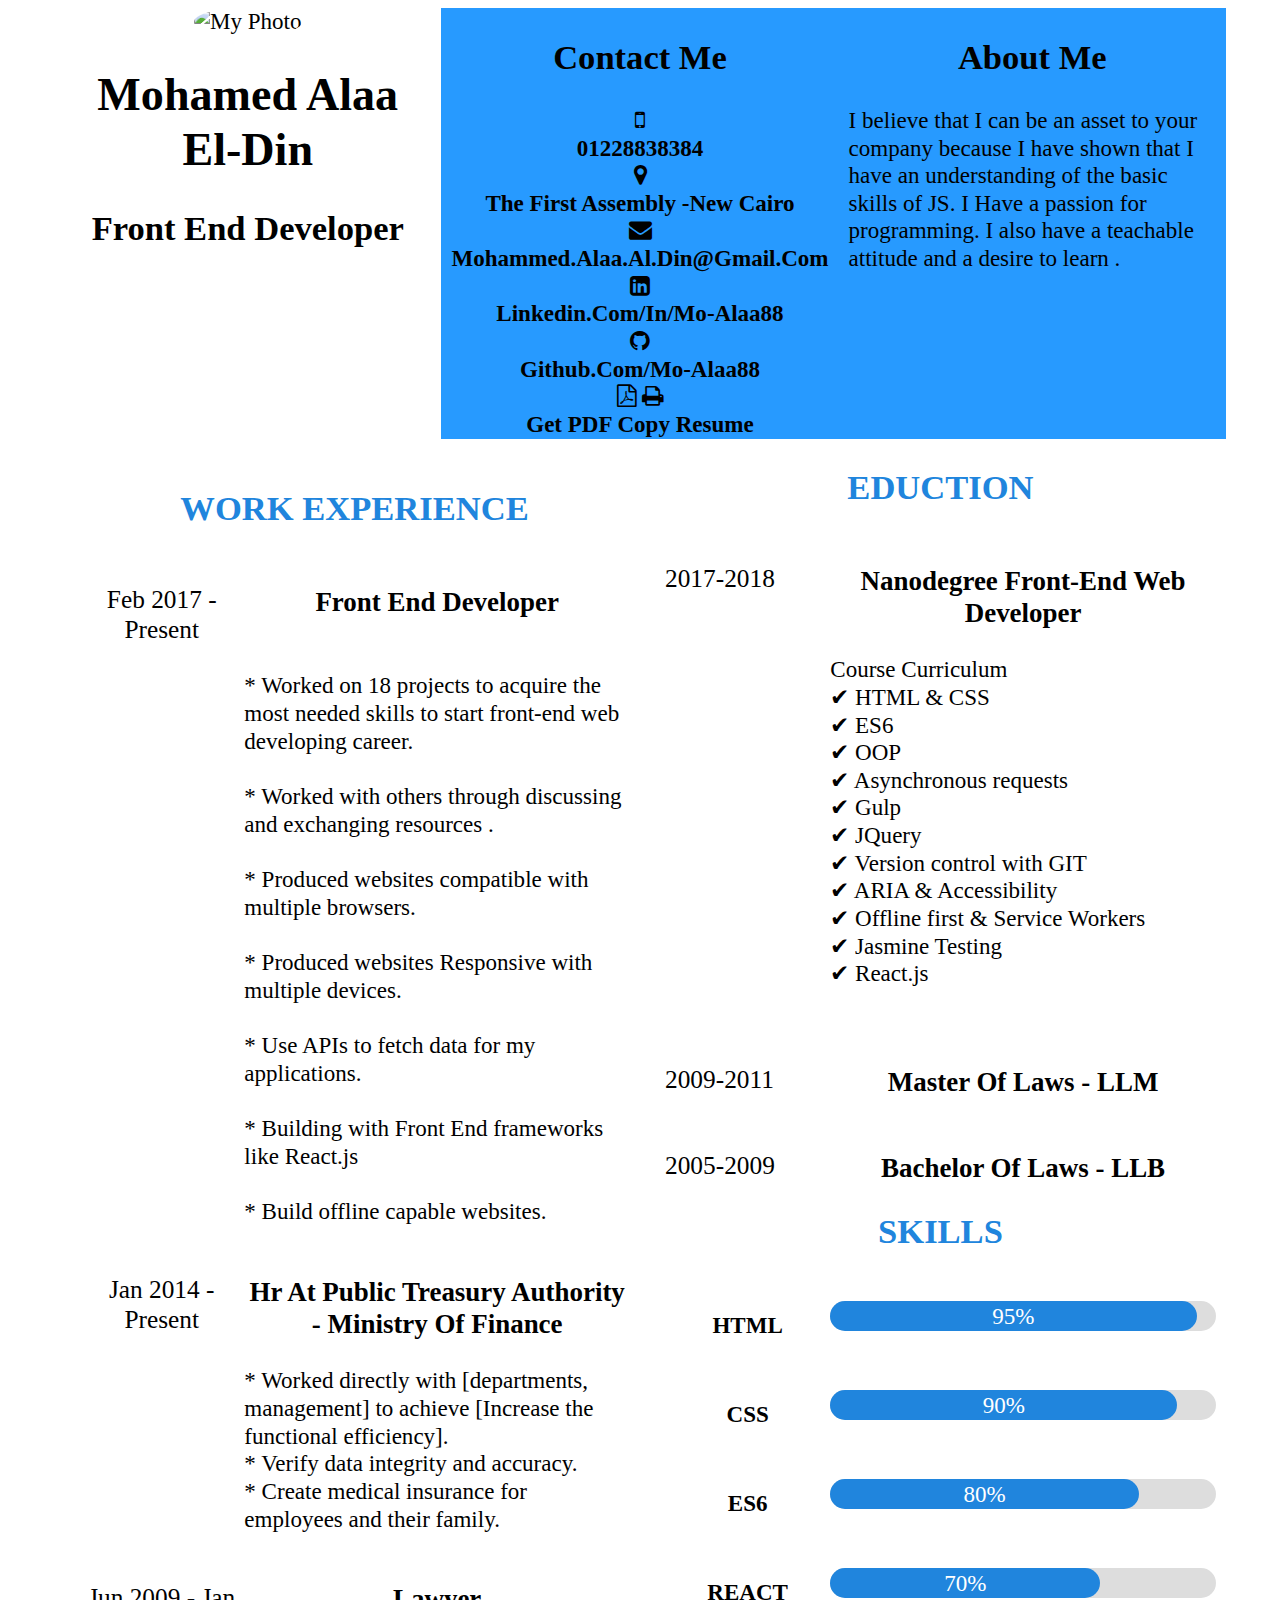
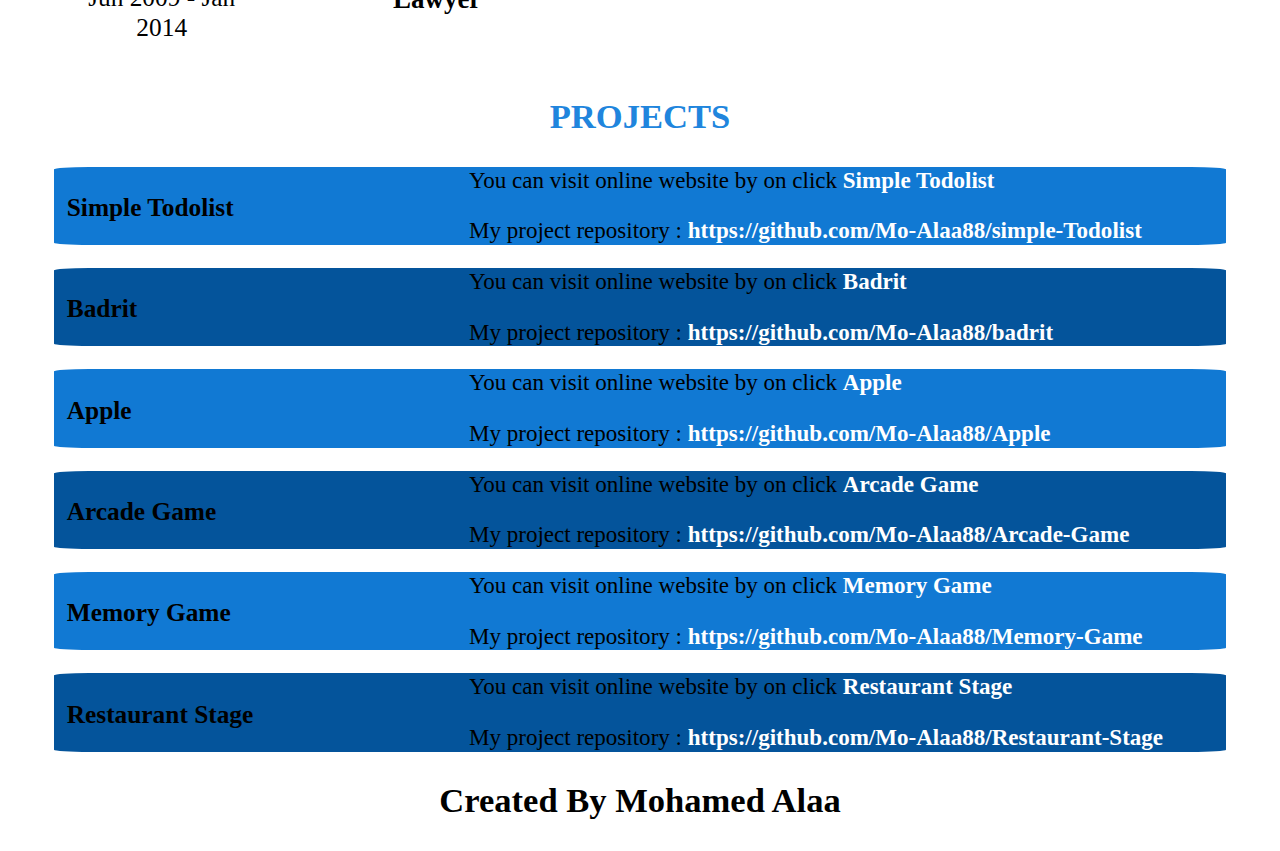
==== commit 5227f5ba: "Remove React native section" ====
--- a/index.html
+++ b/index.html
@@ -3,7 +3,7 @@
 <head>
     <meta charset="UTF-8">
     <meta name="viewport" content="width=device-width, initial-scale=1.0">
-	<link rel ='stylesheet' href='./css/main.css'>
+	<link rel ='stylesheet' href='./css/mainForPDF.css'>
     <meta http-equiv="X-UA-Compatible" content="ie=edge">
     <title>Resume</title>
     <link rel="stylesheet" href="https://cdnjs.cloudflare.com/ajax/libs/font-awesome/4.7.0/css/font-awesome.min.css">
@@ -96,7 +96,7 @@
       </aside> 
       <aside class="col-6 ">
         <h2 class="buttonSection">eduction</h2>
-        <div>
+        <!-- <div>
             <p class="data capt">
                 2019 - Present
             </p>
@@ -117,7 +117,7 @@
                    
                 </p>
             </div>
-        </div>
+        </div> -->
             <div>
                 <p class="data capt">
                     2017-2018
@@ -191,12 +191,12 @@
             </div>
         </div>
 
-        <div class="blackHall">
+        <!-- <div class="blackHall">
             <h4>react native</h4>
             <div id="myProgress" class="blockDis">
                 <div class="myBar" id="a70">70%</div>
             </div>
-        </div>
+        </div> -->
       </aside> 
     </section>
     <section class="col-12" id="content">
--- a/css/mainForPDF.css
+++ b/css/mainForPDF.css
@@ -0,0 +1,220 @@
+/* HTML5 Support */
+header, section, footer, aside, nav, main, article, figure {
+    display: block;
+}
+:root {
+    /* --mainBlack : black;
+    --mainWhite : white;
+    --mainRed : red;
+    --mainGrayBlack : #00070d;
+    --mainOrange : #fe9570;
+    --mainOffWhite : #ddd ; */
+    
+    --mainBlack : black;
+    --mainWhite : white;
+    --mainRed : rgb(39,154,255);
+    /* #279aff; */
+    --mainGrayBlack : #00070d;
+    --mainOrange : #2085dd;
+    --mainOffWhite : #ddd ;
+    --mainDarkBlue : #03315a;
+    --mainMediamBlue : #1179d3;
+    --mainBlue : #04549b;
+    /* color: #2d8ee4;
+    color: #1179d3;
+    color: #04549b;
+    color: #2085dd; */
+}
+
+body {
+    background-color: var(--mainWhite);
+    font-size: calc(14px + (26 - 14) * ((100vw - 300px) / (1600 - 300)));
+    line-height: 1.2;
+    padding: 0 2em;
+    text-align: center;
+    overflow-wrap: break-word;
+    color: var(--mainBlackas);
+}
+
+img{
+    border-radius: 50% ;
+}
+
+.capt {
+    text-transform: capitalize;
+}
+
+.fa {
+    font-size:xx-large;
+ } 
+
+ a{
+     text-decoration: none;
+     color: var(--mainBlack);
+     font-weight: bold;
+}
+
+.redBack {
+    background-color: var(--mainRed);
+}
+
+p{
+    text-align: left;
+}
+
+.data{
+    text-align: center;
+    font-size: 1.1em;
+}
+
+.grayBlack {
+    background-color: var(--mainWhite);
+    padding-top: 21px;
+}
+
+.buttonSection  {
+    color:var(--mainOrange);
+    text-transform: uppercase;
+}
+
+p > a {
+    color: var(--mainWhite);
+}
+
+h4 {
+    text-transform: uppercase;
+}
+
+#myProgress {
+    width: 100%;
+    background-color: var(--mainOffWhite);
+    border-radius: 25px;
+}
+
+.myBar {
+    height: 30px;
+    background-color: var(--mainOrange);
+    text-align: center;
+    line-height: 30px;
+    color: var(--mainWhite);
+    border-radius: 25px;
+}
+
+#a95{
+    width: 95%;
+}
+
+#a90{
+    width: 90%;
+}
+
+#a80{
+    width: 80%;
+}
+
+#a70{
+    width: 70%;
+}
+
+footer > a {
+    color: var(--mainWhite);
+}
+
+.grayBlack > a {
+    color : var(--mainWhite) ;
+    text-align: left;
+}
+
+.project{
+    display: flex;
+    float: left;
+    padding-right: 2em;
+    padding-left: .5em;
+}
+
+.darkBlue{
+    background: var(--mainWhite);
+    border-radius: 3%;
+    margin: .25em;
+    padding: .5em;
+}
+
+.mediamBlue{
+ background: var(--mainMediamBlue);
+ border-radius: 3%;
+
+}
+
+.blue {
+ background: var(--mainBlue);
+ border-radius: 3%;
+
+}
+
+@media only screen and (min-width:750px){
+    .col-1 {width: 8.33%;}
+    .col-2 {width: 16.66%;}
+    .col-3 {width: 25%;}
+
+    .col-4 {
+        width: 33.33%;
+        padding-left: 10px;
+        padding-right: 10px;
+    }
+
+    .col-5 {width: 41.66%;}
+
+    .col-6 {
+        width: 50%;
+        padding-left: 25px;
+        padding-right: 10px;
+    }
+
+    .col-7 {width: 58.33%;}
+    .col-8 {width: 66.66%;}
+    .col-9 {width: 75%;}
+    .col-10 {width: 83.33%;}
+    .col-11 {width: 91.66%;}
+    .col-12 {width: 100%;}
+
+    .blockDis {
+        display: block;
+        float: left;
+        width: 70%;
+    }
+
+    .data{
+        display: flex;
+        float: left;
+        width: 30%;
+    }
+
+    #myProgress{
+        margin-top: 20px;
+        width: 70%;
+        background-color: var(--mainOffWhite);
+        border-radius: 25px;
+        height: 30px;    
+        line-height: 30px;
+    }
+
+    .blackHall {
+        display: flex; 
+        width: 100%;
+    }
+
+    h4{
+        /* display: flex; */
+        float: left;
+        width: 30%;
+    }
+
+    /* .grayBlack{
+        display: inline-block;
+    } */
+
+    .inline{
+        display: flex;
+    }
+
+}